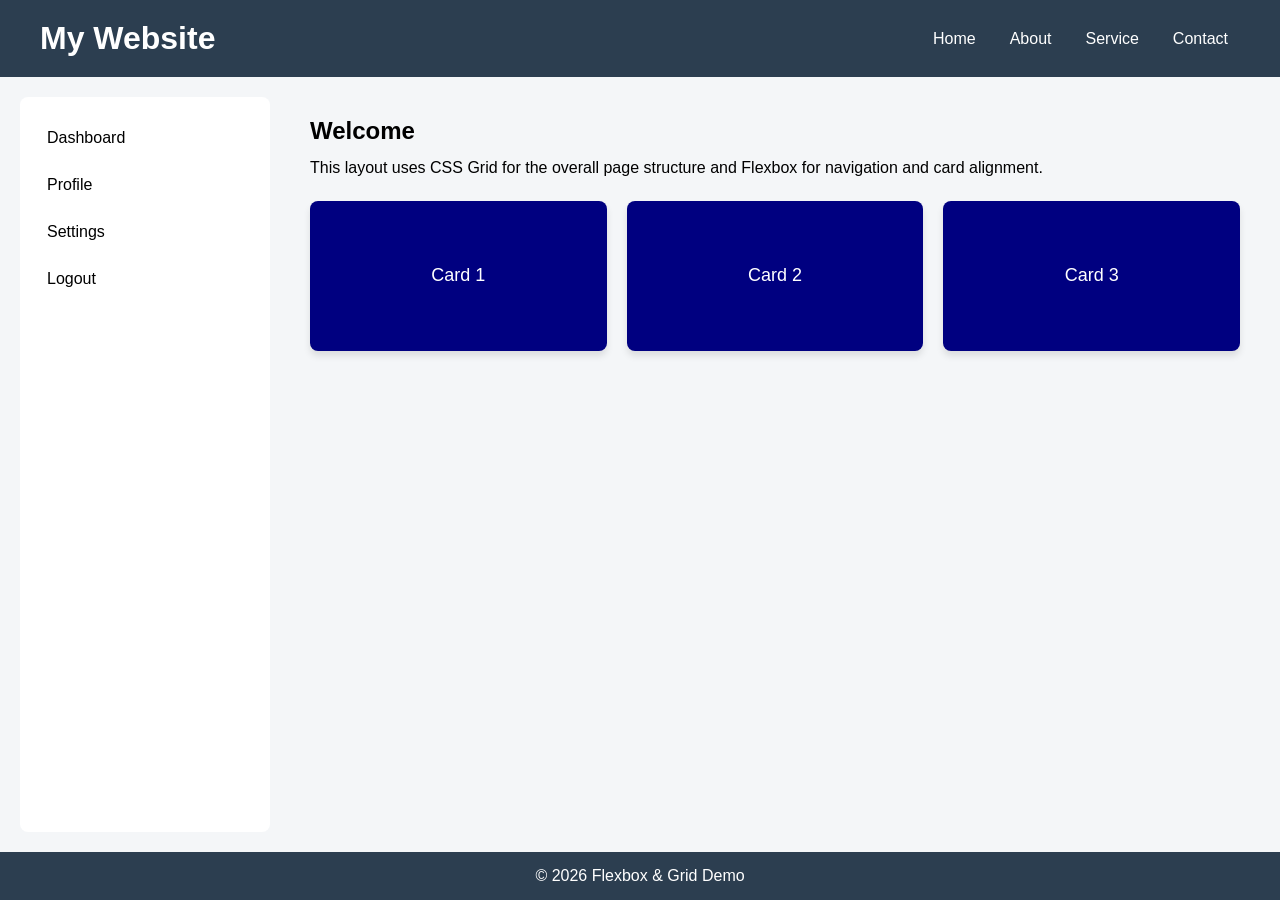
==== program_2/index.html @ 06753df2 "first commit" ====
<!doctype html>
<html lang="en">
  <head>
    <meta charset="UTF-8" />
    <meta name="viewport" content="width=device-width, initial-scale=1.0" />
    <title>Layout Demo || Program 2</title>
    <link rel="stylesheet" href="style.css" />
  </head>

  <body>
    <header>
      <h1>My Website</h1>

      <nav>
        <a href="#">Home</a>
        <a href="#">About</a>
        <a href="#">Service</a>
        <a href="#">Contact</a>
      </nav>
    </header>

    <div class="container">
      <aside class="sidebar">
        <ul>
          <li>Dashboard</li>
          <li>Profile</li>
          <li>Settings</li>
          <li>Logout</li>
        </ul>
      </aside>

      <main class="content">
        <h2>Welcome</h2>

        <p>
          This layout uses CSS Grid for the overall page structure and Flexbox
          for navigation and card alignment.
        </p>

        <div class="cards">
          <div class="card">Card 1</div>
          <div class="card">Card 2</div>
          <div class="card">Card 3</div>
        </div>
      </main>
    </div>

    <footer>
      <p>&copy; 2026 Flexbox &amp; Grid Demo</p>
    </footer>
  </body>
</html>
---- program_2/style.css ----
* {
  margin: 0;
  padding: 0;
  box-sizing: border-box;
}

body {
  font-family: Arial, Helvetica, sans-serif;
  display: grid;
  grid-template-rows: auto 1fr auto;
  min-height: 100vh;
  background: #f4f6f8;
}

/* Header */
header {
  background-color: #2c3e50;
  color: white;
  padding: 20px 40px;

  display: flex;
  justify-content: space-between;
  align-items: center;
}

header nav {
  display: flex;
  gap: 10px;
}

header nav a {
  color: white;
  text-decoration: none;
  padding: 8px 12px;
  border-radius: 4px;
  transition: background 0.3s;
}

header nav a:hover {
  background: #34495e;
}

/* Main Container */
.container {
  display: grid;
  grid-template-columns: 250px 1fr;
  gap: 20px;
  padding: 20px;
}

/* Sidebar */
.sidebar {
  background: white;
  padding: 15px;
  border-radius: 8px;
}

.sidebar ul {
  list-style: none;
}

.sidebar li {
  padding: 12px;
  margin: 5px 0;
  border-radius: 4px;
  cursor: pointer;
}

.sidebar li:hover {
  background: #34495e;
  color: white;
}

/* Content */
.content {
  padding: 20px;
}

.content h2 {
  margin-bottom: 10px;
}

.content p {
  line-height: 1.6;
}

/* Cards */
.cards {
  display: flex;
  gap: 20px;
  margin-top: 20px;
  flex-wrap: wrap;
}

.card {
  background: navy;
  color: white;
  padding: 40px;
  border-radius: 8px;

  flex: 1;
  min-width: 180px;
  min-height: 150px;

  display: flex;
  justify-content: center;
  align-items: center;

  text-align: center;
  font-size: 18px;

  box-shadow: 0 5px 7px rgba(0, 0, 0, 0.1);
}

/* Footer */
footer {
  background: #2c3e50;
  color: white;
  text-align: center;
  padding: 15px;
}

/* Responsive Design */
@media (max-width: 768px) {
  header {
    flex-direction: column;
    gap: 15px;
    text-align: center;
  }

  header nav {
    flex-wrap: wrap;
    justify-content: center;
  }

  .container {
    grid-template-columns: 1fr;
  }

  .sidebar {
    width: 100%;
  }

  .cards {
    flex-direction: column;
  }

  .card {
    width: 100%;
  }
}
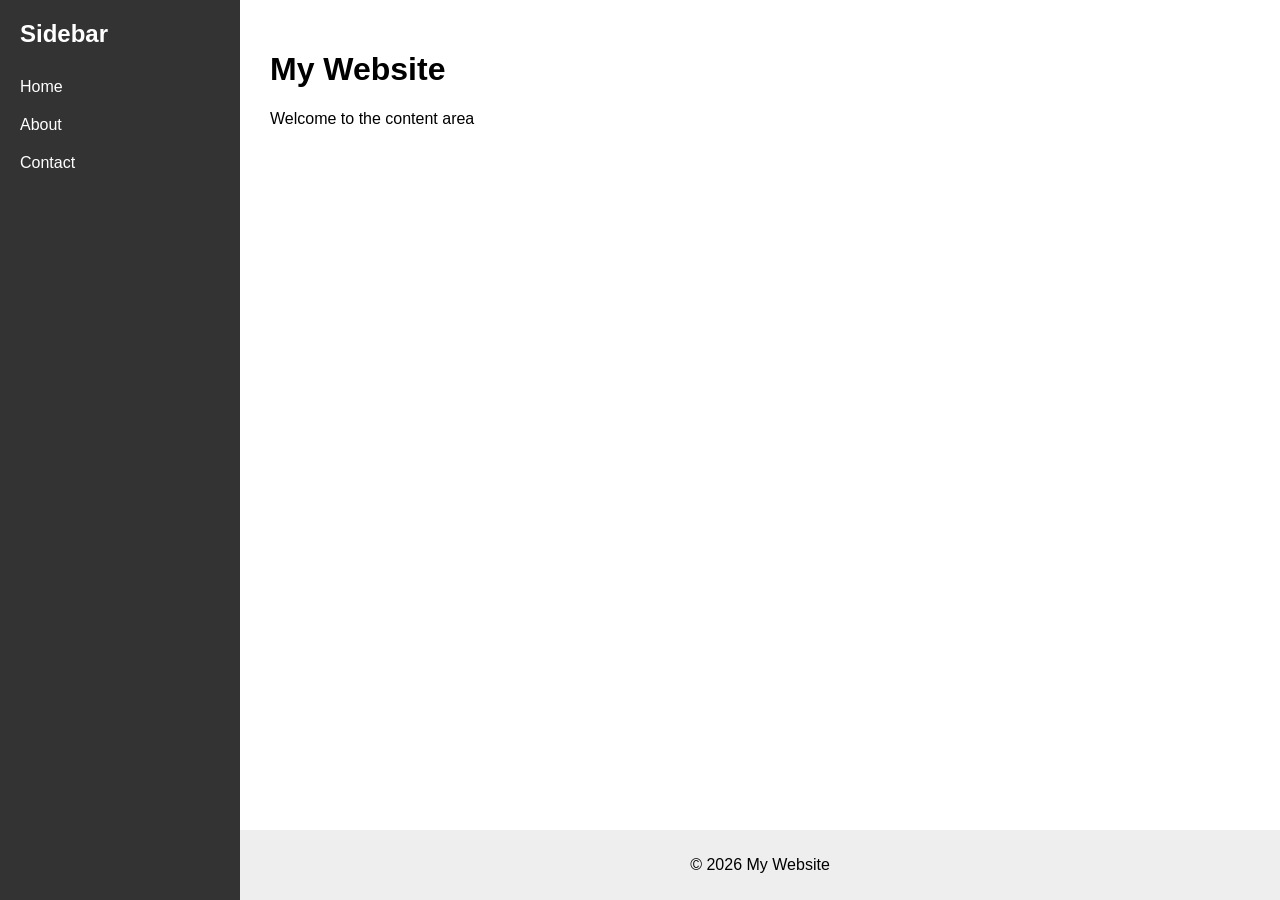
==== commit 430afac0: "Update index.html 3" ====
--- a/program_2/index.html
+++ b/program_2/index.html
@@ -1,52 +1,37 @@
-<!doctype html>
+<!DOCTYPE html>
 <html lang="en">
-  <head>
-    <meta charset="UTF-8" />
-    <meta name="viewport" content="width=device-width, initial-scale=1.0" />
-    <title>Layout Demo || Program 2</title>
-    <link rel="stylesheet" href="style.css" />
-  </head>
+<head>
+  <meta charset="UTF-8">
+  <title>My Website</title>
+  <style>
+    body { font-family: Arial, sans-serif; margin: 0; display: flex; min-height: 100vh; }
+    .sidebar { width: 200px; background-color: #333; color: white; padding: 20px; }
+    .sidebar h2 { margin-top: 0; }
+    .sidebar a { display: block; color: white; text-decoration: none; padding: 10px 0; }
+    .sidebar a:hover { background-color: #575757; padding-left: 5px; }
+    .main-container { flex: 1; display: flex; flex-direction: column; }
+    .content { flex: 1; padding: 30px; }
+    footer { background-color: #eee; text-align: center; padding: 10px; }
+  </style>
+</head>
+<body>
 
-  <body>
-    <header>
+  <div class="sidebar">
+    <h2>Sidebar</h2>
+    <a href="#">Home</a>
+    <a href="#">About</a>
+    <a href="#">Contact</a>
+  </div>
+
+  <div class="main-container">
+    <div class="content">
       <h1>My Website</h1>
+      <p>Welcome to the content area</p>
+    </div>
+    <footer>
+      <p>&copy; 2026 My Website</p>
+    </footer>
+  </div>
 
-      <nav>
-        <a href="#">Home</a>
-        <a href="#">About</a>
-        <a href="#">Service</a>
-        <a href="#">Contact</a>
-      </nav>
-    </header>
-
-    <div class="container">
-      <aside class="sidebar">
-        <ul>
-          <li>Dashboard</li>
-          <li>Profile</li>
-          <li>Settings</li>
-          <li>Logout</li>
-        </ul>
-      </aside>
-
-      <main class="content">
-        <h2>Welcome</h2>
-
-        <p>
-          This layout uses CSS Grid for the overall page structure and Flexbox
-          for navigation and card alignment.
-        </p>
-
-        <div class="cards">
-          <div class="card">Card 1</div>
-          <div class="card">Card 2</div>
-          <div class="card">Card 3</div>
-        </div>
-      </main>
-    </div>
-
-    <footer>
-      <p>&copy; 2026 Flexbox &amp; Grid Demo</p>
-    </footer>
-  </body>
-</html>
+</body>
+</html>
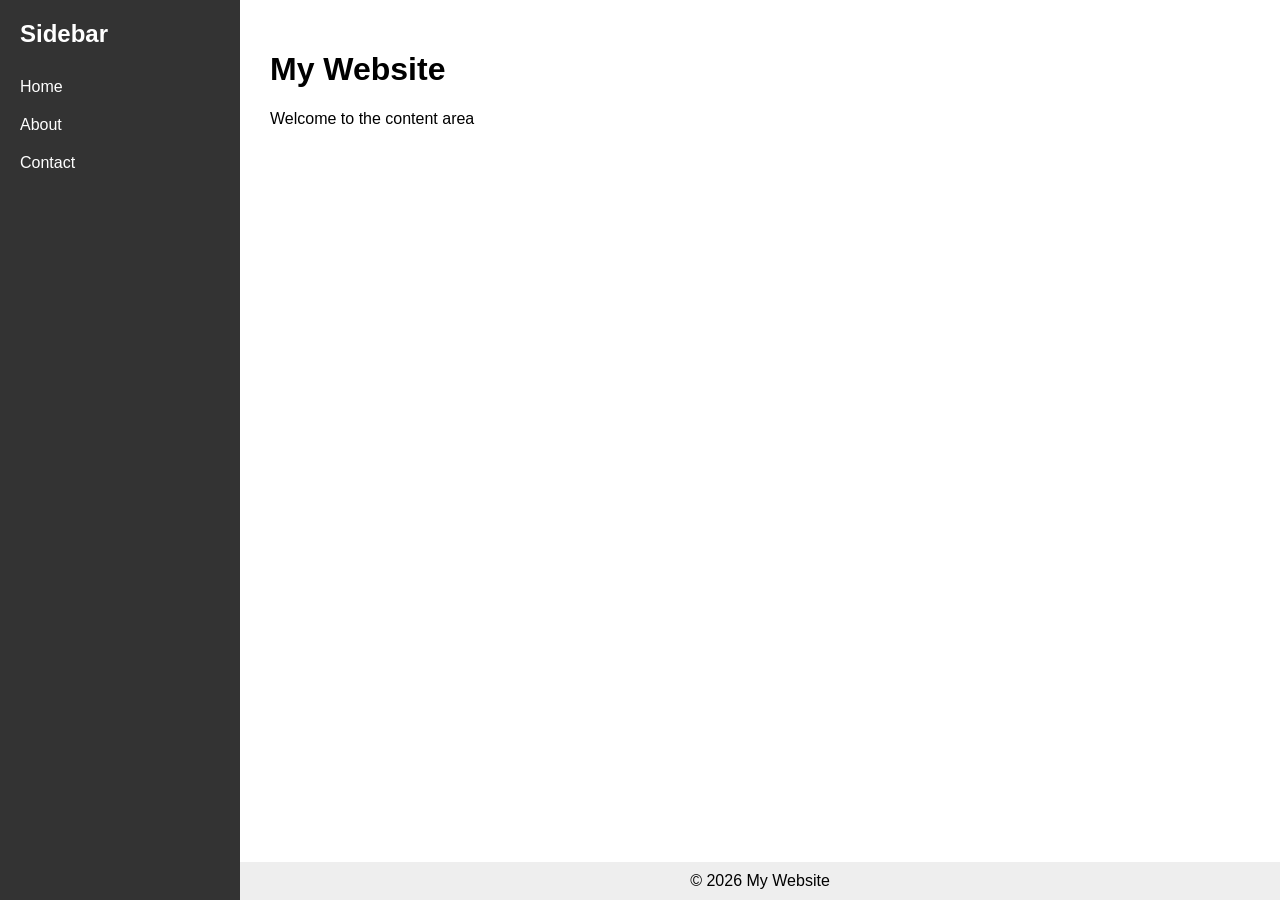
==== commit 62adf8fc: "Compact" ====
--- a/program_2/index.html
+++ b/program_2/index.html
@@ -1,37 +1,24 @@
 <!DOCTYPE html>
 <html lang="en">
 <head>
-  <meta charset="UTF-8">
-  <title>My Website</title>
-  <style>
-    body { font-family: Arial, sans-serif; margin: 0; display: flex; min-height: 100vh; }
-    .sidebar { width: 200px; background-color: #333; color: white; padding: 20px; }
-    .sidebar h2 { margin-top: 0; }
-    .sidebar a { display: block; color: white; text-decoration: none; padding: 10px 0; }
-    .sidebar a:hover { background-color: #575757; padding-left: 5px; }
-    .main-container { flex: 1; display: flex; flex-direction: column; }
-    .content { flex: 1; padding: 30px; }
-    footer { background-color: #eee; text-align: center; padding: 10px; }
-  </style>
+<meta charset="UTF-8">
+<title>My Website</title>
+<style>
+body{font-family:Arial,sans-serif;margin:0;display:flex;min-height:100vh}
+.sidebar{width:200px;background:#333;color:#fff;padding:20px}
+.sidebar h2{margin-top:0}
+.sidebar a{display:block;color:#fff;text-decoration:none;padding:10px 0}
+.sidebar a:hover{background:#575757;padding-left:5px}
+.main{flex:1;display:flex;flex-direction:column}
+.content{flex:1;padding:30px}
+footer{background:#eee;text-align:center;padding:10px}
+</style>
 </head>
 <body>
-
-  <div class="sidebar">
-    <h2>Sidebar</h2>
-    <a href="#">Home</a>
-    <a href="#">About</a>
-    <a href="#">Contact</a>
-  </div>
-
-  <div class="main-container">
-    <div class="content">
-      <h1>My Website</h1>
-      <p>Welcome to the content area</p>
-    </div>
-    <footer>
-      <p>&copy; 2026 My Website</p>
-    </footer>
-  </div>
-
+<div class="sidebar"><h2>Sidebar</h2><a href="#">Home</a><a href="#">About</a><a href="#">Contact</a></div>
+<div class="main">
+<div class="content"><h1>My Website</h1><p>Welcome to the content area</p></div>
+<footer>&copy; 2026 My Website</footer>
+</div>
 </body>
-</html>+</html>
